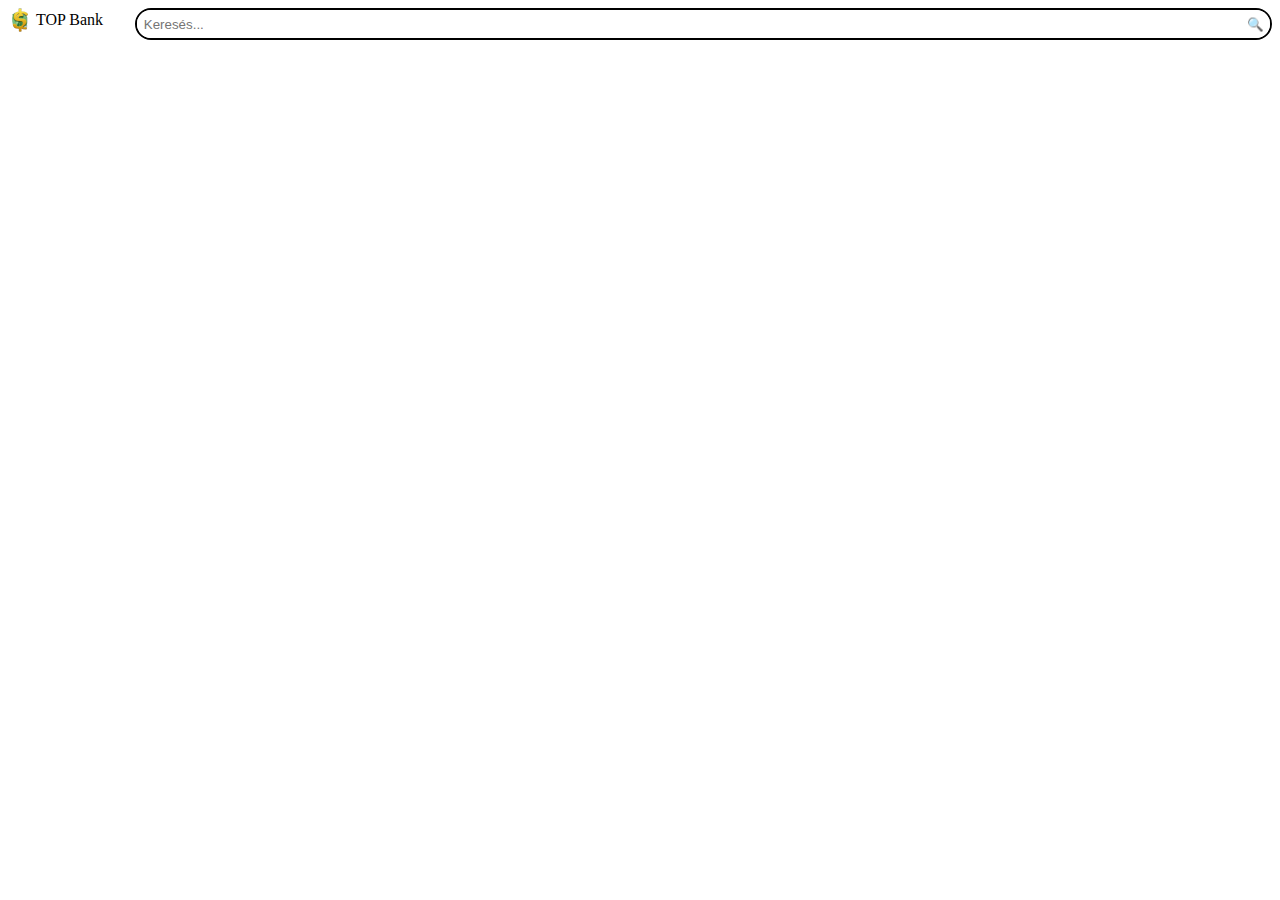
==== IKT/Web/TOP bank/index.html @ b33b0b7e "Keresés - input, button" ====
<!DOCTYPE html>
<html lang="hu">
<head>
    <meta charset="UTF-8">
    <meta name="viewport" content="width=device-width, initial-scale=1.0">
    <title>TOP bank</title>
    <link rel="stylesheet" href="style.css">
</head>
<body>
    <nav>
        <a href="index.html">
            <img id="logo" src="images/logo.png" alt="logo">
            <span>TOP Bank</span>
        </a>
        <div id="kereses">
            <input type="text" placeholder="Keresés...">
            <button>🔍</button>
        </div>
    </nav>
</body>
</html>
---- IKT/Web/TOP bank/style.css ----
img#logo {
    height: 1.5em;
    vertical-align: middle;
}

nav a {
    text-decoration: none;
    color: black;
}

nav a span {
    vertical-align: middle;
}

nav {
    display: flex;
    flex-wrap: wrap;
    gap: 2em;
}

div#kereses {
    flex-grow: 1;
    border: 2px solid black;
    border-radius: 20px;
    justify-content: space-between;
    display: flex;
}

#kereses button {
    background-color: white;
    border: none;
    border-radius: 20px;
    float: right;
}

#kereses input {
    border: none;
    outline: none;
    border-radius: 20px;
    padding: 0.5em;
}
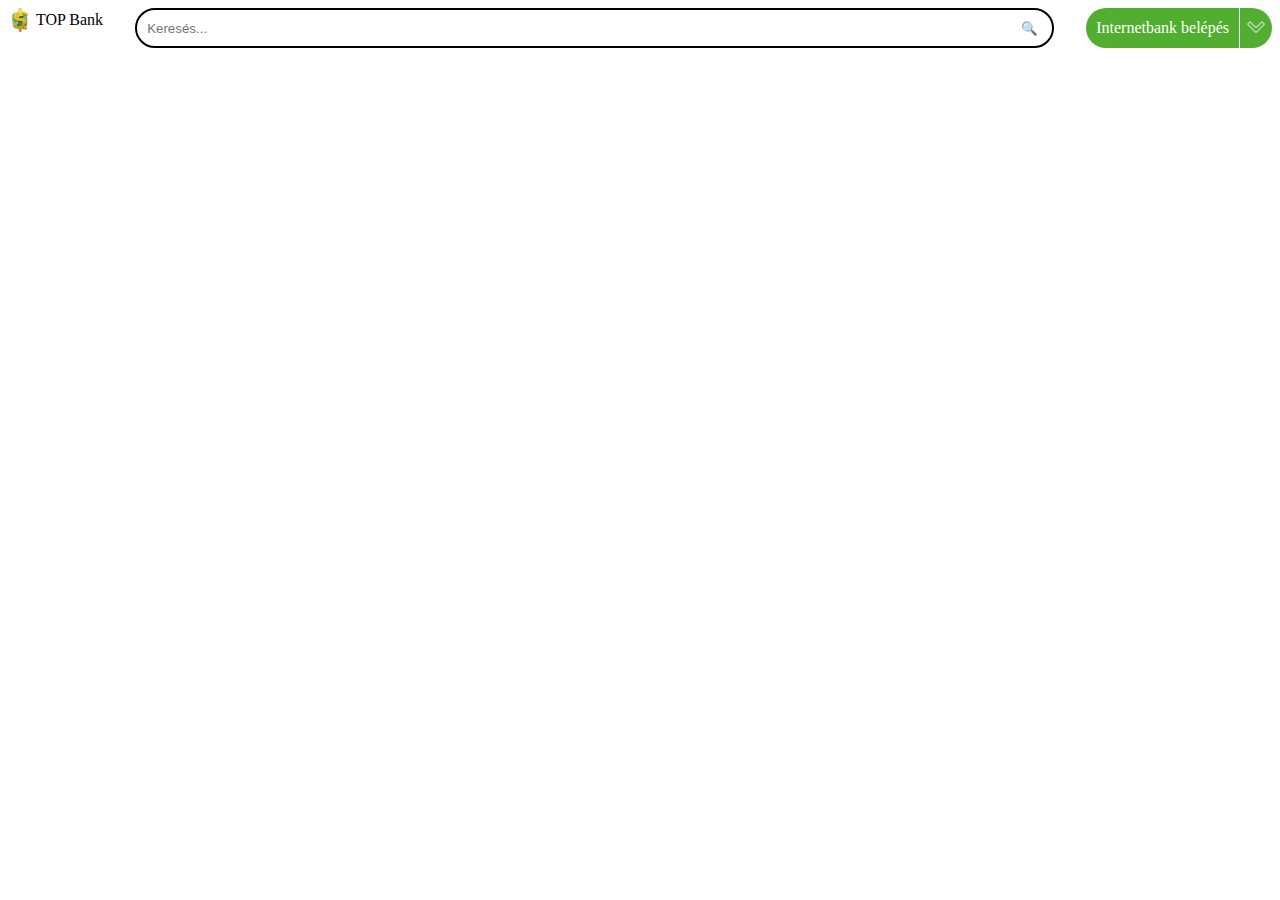
==== commit 51fe37dd: "TOP bank - div#belepes" ====
--- a/IKT/Web/TOP bank/index.html
+++ b/IKT/Web/TOP bank/index.html
@@ -16,6 +16,10 @@
             <input type="text" placeholder="Keresés...">
             <button>🔍</button>
         </div>
+        <div id="belepes">
+            <a href="belepes.html"><span>Internetbank belépés</span></a>
+            <button><img src="images/menu-icon.png" alt="menu-icon"></button>
+        </div>
     </nav>
 </body>
 </html>--- a/IKT/Web/TOP bank/style.css
+++ b/IKT/Web/TOP bank/style.css
@@ -1,3 +1,7 @@
+* {
+    box-sizing: border-box;
+}
+
 img#logo {
     height: 1.5em;
     vertical-align: middle;
@@ -24,6 +28,9 @@
     border-radius: 20px;
     justify-content: space-between;
     display: flex;
+    height: 40px;
+    box-sizing: border-box;
+    padding: 0.5em;
 }
 
 #kereses button {
@@ -36,6 +43,37 @@
 #kereses input {
     border: none;
     outline: none;
-    border-radius: 20px;
-    padding: 0.5em;
+    border-radius: 20px;   
+}
+
+div#belepes {
+    /* border: 2px solid red; */
+    height: 40px;
+    display: flex;
+    align-items: center;
+    gap: 1px;
+}
+
+#belepes a {
+    padding: 10px;
+    height: 40px;
+    box-sizing: border-box; /* a magasságba beleszámít a padding és a border is */
+    background-color: rgb(82, 174, 48);
+    display: flex;
+    align-items: center;
+    border-top-left-radius: 20px;
+    border-bottom-left-radius: 20px;
+    color: white;
+}
+
+#belepes button {
+    height: 40px;
+    border: none;
+    background-color: rgb(82, 174, 48);
+    border-top-right-radius: 20px;
+    border-bottom-right-radius: 20px;
+}
+
+#belepes img {
+    height: 20px;
 }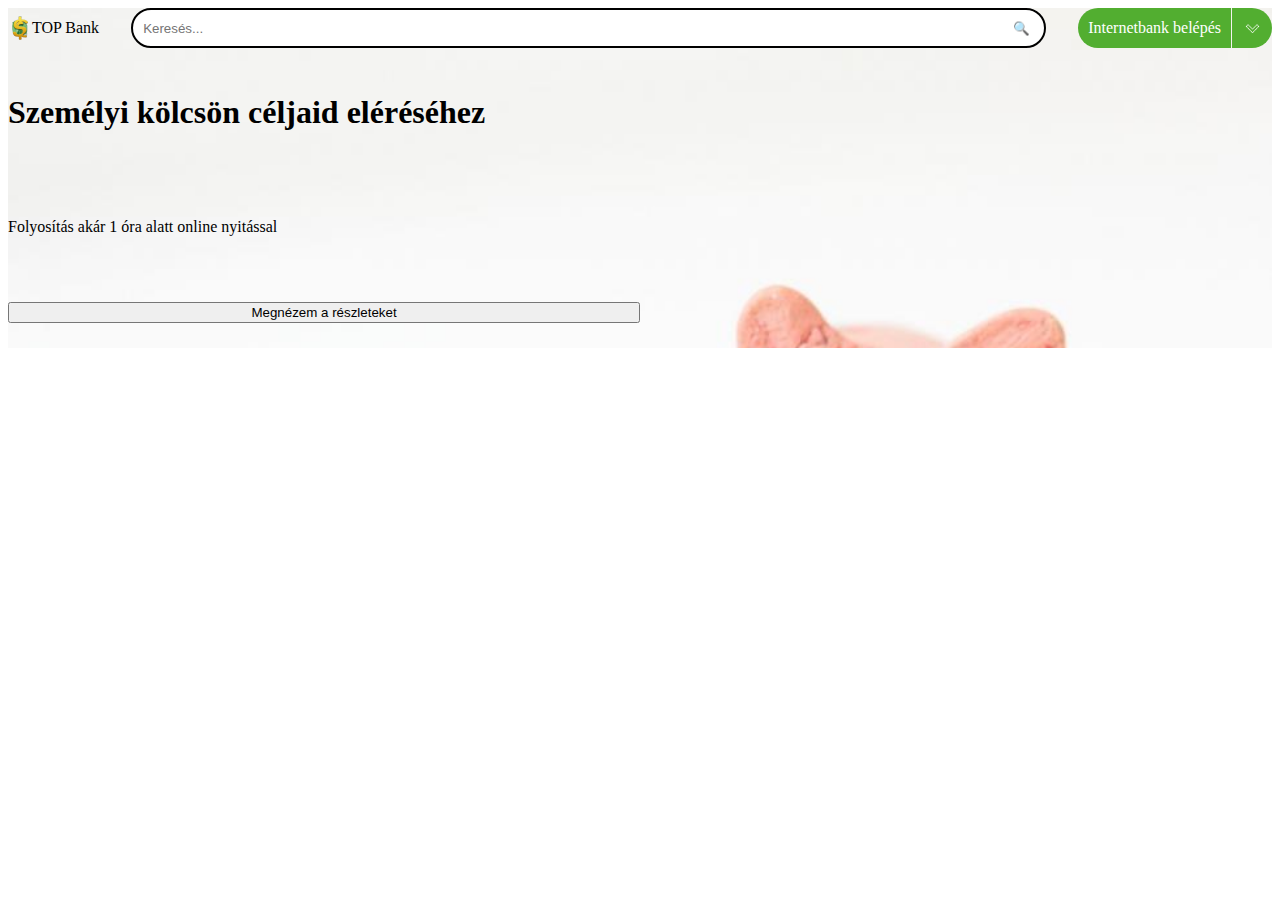
==== commit bb0c8e60: "header (flex-direction)" ====
--- a/IKT/Web/TOP bank/index.html
+++ b/IKT/Web/TOP bank/index.html
@@ -7,19 +7,26 @@
     <link rel="stylesheet" href="style.css">
 </head>
 <body>
-    <nav>
-        <a href="index.html">
-            <img id="logo" src="images/logo.png" alt="logo">
-            <span>TOP Bank</span>
-        </a>
-        <div id="kereses">
-            <input type="text" placeholder="Keresés...">
-            <button>🔍</button>
+    <header>
+        <nav>
+            <a href="index.html">
+                <img id="logo" src="images/logo.png" alt="logo">
+                <span>TOP Bank</span>
+            </a>
+            <div id="kereses">
+                <input type="text" placeholder="Keresés...">
+                <button>🔍</button>
+            </div>
+            <div id="belepes">
+                <a href="belepes.html"><span>Internetbank belépés</span></a>
+                <button><img src="images/menu-icon.png" alt="menu-icon"></button>
+            </div>
+        </nav>
+        <div>
+            <h1>Személyi kölcsön céljaid eléréséhez</h1>
+            <p>Folyosítás akár 1 óra alatt online nyitással</p>
+            <button>Megnézem a részleteket</button>
         </div>
-        <div id="belepes">
-            <a href="belepes.html"><span>Internetbank belépés</span></a>
-            <button><img src="images/menu-icon.png" alt="menu-icon"></button>
-        </div>
-    </nav>
+    </header>
 </body>
 </html>--- a/IKT/Web/TOP bank/style.css
+++ b/IKT/Web/TOP bank/style.css
@@ -10,6 +10,8 @@
 nav a {
     text-decoration: none;
     color: black;
+    display: flex;
+    align-items: center;
 }
 
 nav a span {
@@ -31,6 +33,7 @@
     height: 40px;
     box-sizing: border-box;
     padding: 0.5em;
+    background-color: white;
 }
 
 #kereses button {
@@ -68,12 +71,62 @@
 
 #belepes button {
     height: 40px;
+    width: 40px;
     border: none;
     background-color: rgb(82, 174, 48);
     border-top-right-radius: 20px;
     border-bottom-right-radius: 20px;
+    display: flex;
+    align-items: center;
+    justify-content: center;
+    position: relative;
 }
 
 #belepes img {
-    height: 20px;
+    height: 15px;
+    /* position: absolute;
+    top: 50%;
+    left: 50%;
+    transform: translate(-50%, -50%); */
+}
+
+/*
+    Formázzuk a keresést (div-et), aki rendelkezik
+    input gyerekkel, aki fókuszban van.
+*/
+div#kereses:has(input:focus) {
+    border-color: green;
+}
+
+#belepes button:hover img {
+    transform: rotateX(180deg);
+}
+
+#belepes button img {
+    transition: 0.5s;
+}
+
+#belepes button, #belepes a {
+    transition: 0.5s;
+}
+
+#belepes button:hover, #belepes a:hover {
+    background-color: rgb(0, 220, 0);
+    cursor: pointer;
+}
+
+/* ---------------------------- */
+
+header {
+    background-image: url(images/piggy-bank.jpg);
+    background-size: cover;
+}
+
+/* A header-ben lévő nav-ot közvetlen követő div elem */
+header nav+div {
+    height: 300px;
+    width: 50%;
+    display: flex;
+    flex-direction: column;
+    justify-content: space-around; /* függőleges MOST */
 }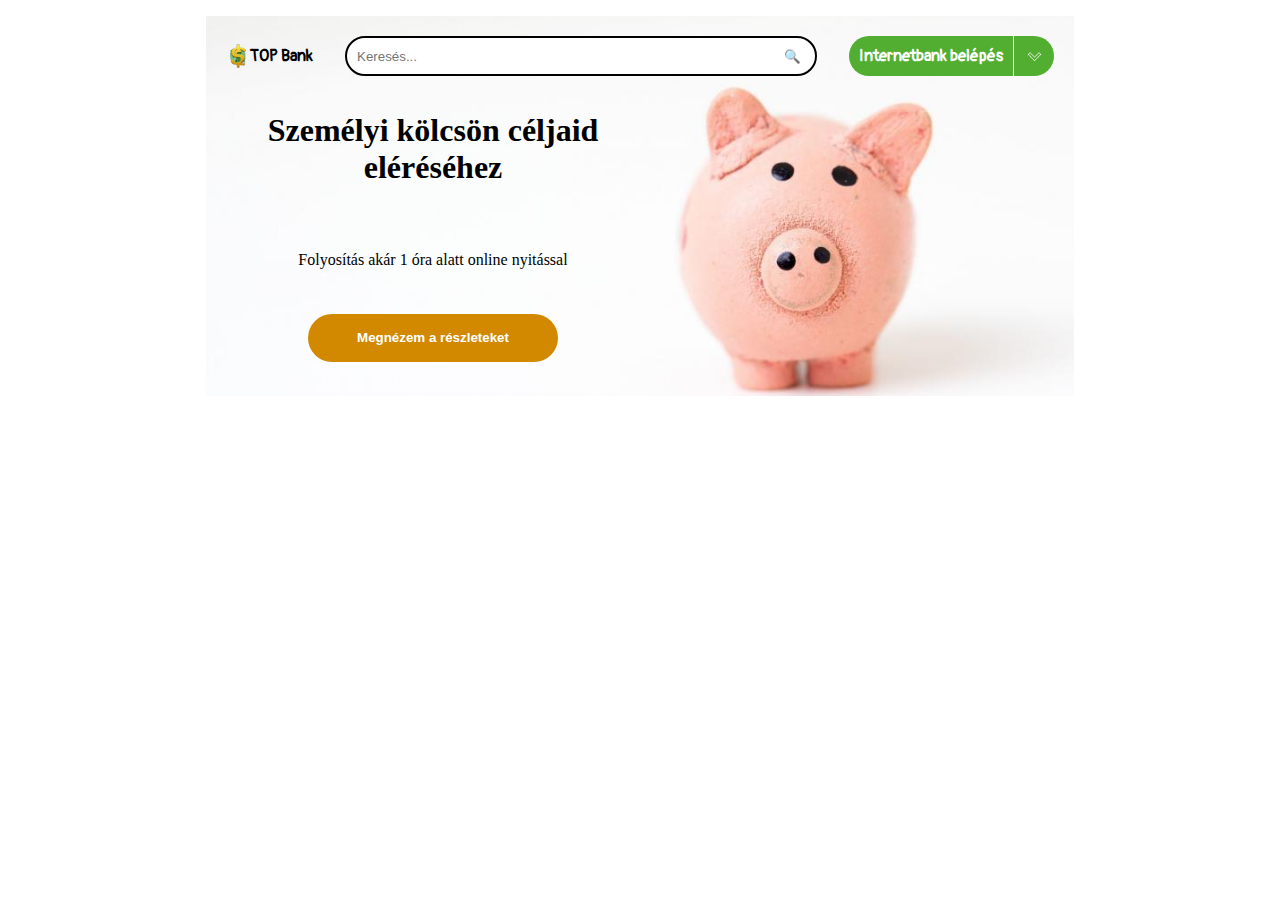
==== commit bbe59a4e: "google-font, animation" ====
--- a/IKT/Web/TOP bank/index.html
+++ b/IKT/Web/TOP bank/index.html
@@ -4,6 +4,9 @@
     <meta charset="UTF-8">
     <meta name="viewport" content="width=device-width, initial-scale=1.0">
     <title>TOP bank</title>
+    <link rel="preconnect" href="https://fonts.googleapis.com">
+    <link rel="preconnect" href="https://fonts.gstatic.com" crossorigin>
+    <link href="https://fonts.googleapis.com/css2?family=Pangolin&display=swap" rel="stylesheet">
     <link rel="stylesheet" href="style.css">
 </head>
 <body>
@@ -25,7 +28,7 @@
         <div>
             <h1>Személyi kölcsön céljaid eléréséhez</h1>
             <p>Folyosítás akár 1 óra alatt online nyitással</p>
-            <button>Megnézem a részleteket</button>
+            <button id="reszletek">Megnézem a részleteket</button>
         </div>
     </header>
 </body>
--- a/IKT/Web/TOP bank/style.css
+++ b/IKT/Web/TOP bank/style.css
@@ -1,5 +1,9 @@
 * {
     box-sizing: border-box;
+}
+
+body {
+    padding: 1em;
 }
 
 img#logo {
@@ -16,6 +20,8 @@
 
 nav a span {
     vertical-align: middle;
+    font-family: 'Pangolin';
+    font-weight: bold;
 }
 
 nav {
@@ -118,8 +124,15 @@
 /* ---------------------------- */
 
 header {
+    /* background-image: url(images/piggy-black.jfif); */
     background-image: url(images/piggy-bank.jpg);
+    /* background-size: 25%; */
+    /* background-size: 60%; */
     background-size: cover;
+    background-repeat: no-repeat;
+    /* !!!HF */
+    background-position: 0% 60%;
+    padding: 1.25em;
 }
 
 /* A header-ben lévő nav-ot közvetlen követő div elem */
@@ -129,4 +142,51 @@
     display: flex;
     flex-direction: column;
     justify-content: space-around; /* függőleges MOST */
+    text-align: center;
+    align-items: center; /* vízszintes MOST */
+}
+
+/* if(width >= 900) */
+@media (min-width: 900px) {
+    body {
+        width: 900px;
+        margin: auto;
+    }
+}
+
+@media (max-width: 450px) {
+    header {
+        background-image: none;
+    }
+
+    header nav+div {
+        width: 100%;
+    }
+}
+
+button#reszletek {
+    background-color: rgb(210, 137, 0);
+    border-radius: 25px;
+    color: white;
+    border: none;
+    padding: 1.25em;
+    width: 250px;
+    font-weight: bold;
+}
+
+button#reszletek:hover {
+    animation: nagyitas 1s infinite;
+    cursor: pointer;
+}
+
+@keyframes nagyitas {
+    0% {
+        transform: scale(100%);
+    }
+    50% {
+        transform: scale(110%);
+    }
+    100% {
+        transform: scale(100%);
+    }
 }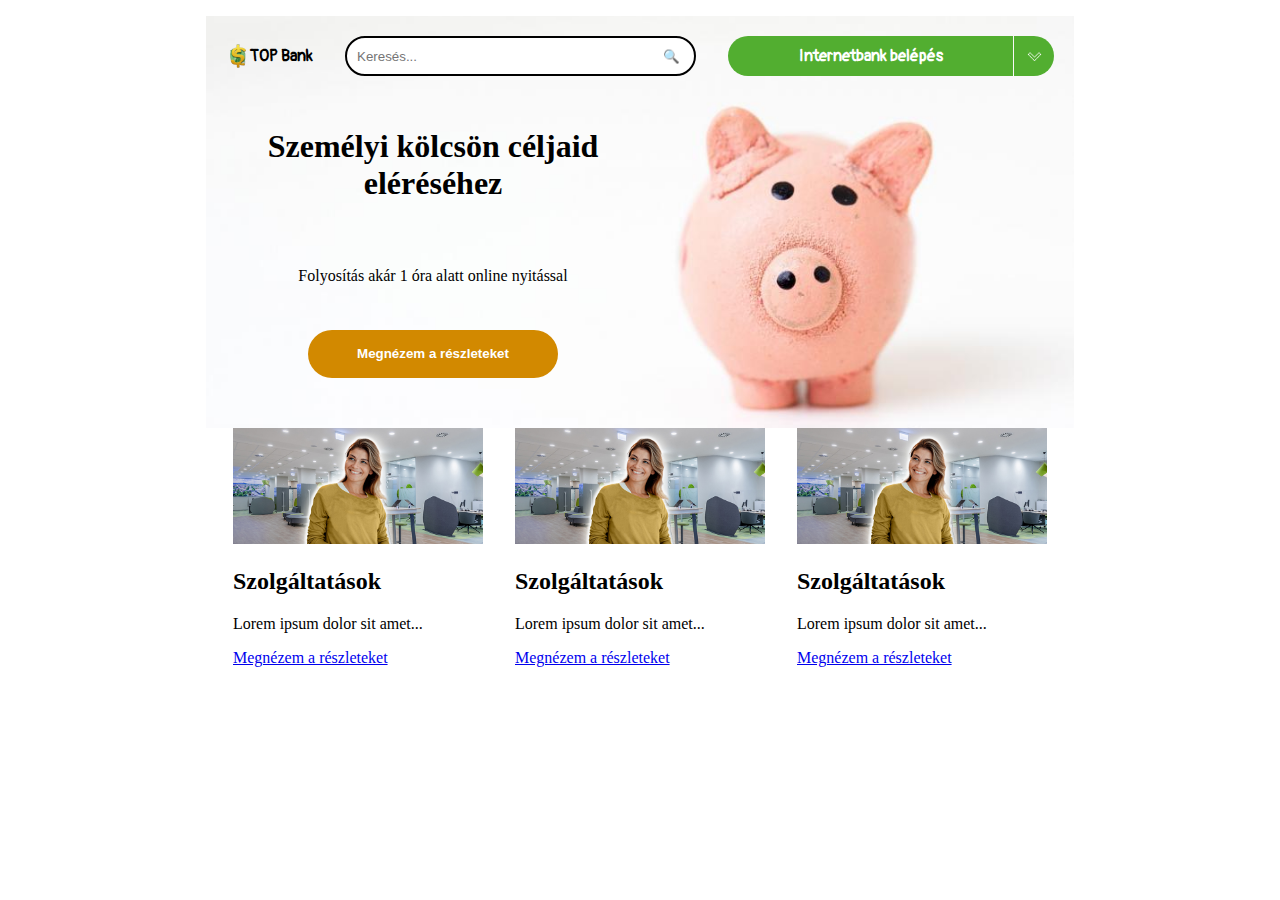
==== commit 5571afef: "TOP bank - div.card" ====
--- a/IKT/Web/TOP bank/index.html
+++ b/IKT/Web/TOP bank/index.html
@@ -31,5 +31,25 @@
             <button id="reszletek">Megnézem a részleteket</button>
         </div>
     </header>
+    <main>
+        <div class="card">
+            <img src="images/cards/premium.jpg" alt="Szolgáltatások">
+            <h2>Szolgáltatások</h2>
+            <p>Lorem ipsum dolor sit amet...</p>
+            <a href="https://www.otpbank.hu">Megnézem a részleteket</a>
+        </div>
+        <div class="card">
+            <img src="images/cards/premium.jpg" alt="Szolgáltatások">
+            <h2>Szolgáltatások</h2>
+            <p>Lorem ipsum dolor sit amet...</p>
+            <a href="https://www.otpbank.hu">Megnézem a részleteket</a>
+        </div>
+        <div class="card">
+            <img src="images/cards/premium.jpg" alt="Szolgáltatások">
+            <h2>Szolgáltatások</h2>
+            <p>Lorem ipsum dolor sit amet...</p>
+            <a href="https://www.otpbank.hu">Megnézem a részleteket</a>
+        </div>
+    </main>
 </body>
 </html>--- a/IKT/Web/TOP bank/style.css
+++ b/IKT/Web/TOP bank/style.css
@@ -56,6 +56,7 @@
 }
 
 div#belepes {
+    flex-grow: 1;
     /* border: 2px solid red; */
     height: 40px;
     display: flex;
@@ -64,6 +65,9 @@
 }
 
 #belepes a {
+    flex-grow: 1;
+    justify-content: center;
+    /* text-align: center; */
     padding: 10px;
     height: 40px;
     box-sizing: border-box; /* a magasságba beleszámít a padding és a border is */
@@ -117,7 +121,7 @@
 }
 
 #belepes button:hover, #belepes a:hover {
-    background-color: rgb(0, 220, 0);
+    background-color: rgb(0, 190, 0);
     cursor: pointer;
 }
 
@@ -137,6 +141,11 @@
 
 /* A header-ben lévő nav-ot közvetlen követő div elem */
 header nav+div {
+    margin: 1em 0 1em 0; /* fent jobbra lent balra => shorthand syntax*/
+    /* margin-top: 2em;
+    margin-right: 0;
+    margin-bottom: 1em;
+    margin-left: 0; */
     height: 300px;
     width: 50%;
     display: flex;
@@ -154,13 +163,14 @@
     }
 }
 
-@media (max-width: 450px) {
+@media (max-width: 670px) {
     header {
         background-image: none;
     }
 
     header nav+div {
         width: 100%;
+        margin: 0;
     }
 }
 
@@ -189,4 +199,21 @@
     100% {
         transform: scale(100%);
     }
-}+}
+
+main .card img {
+    width: 100%;
+}
+
+main {
+    display: flex;
+    gap: 2em;
+    flex-wrap: wrap;
+    justify-content: center;
+}
+
+main .card {
+    height: fit-content; /* 100% */
+    width: 250px;
+    /* background-color: red; */
+}
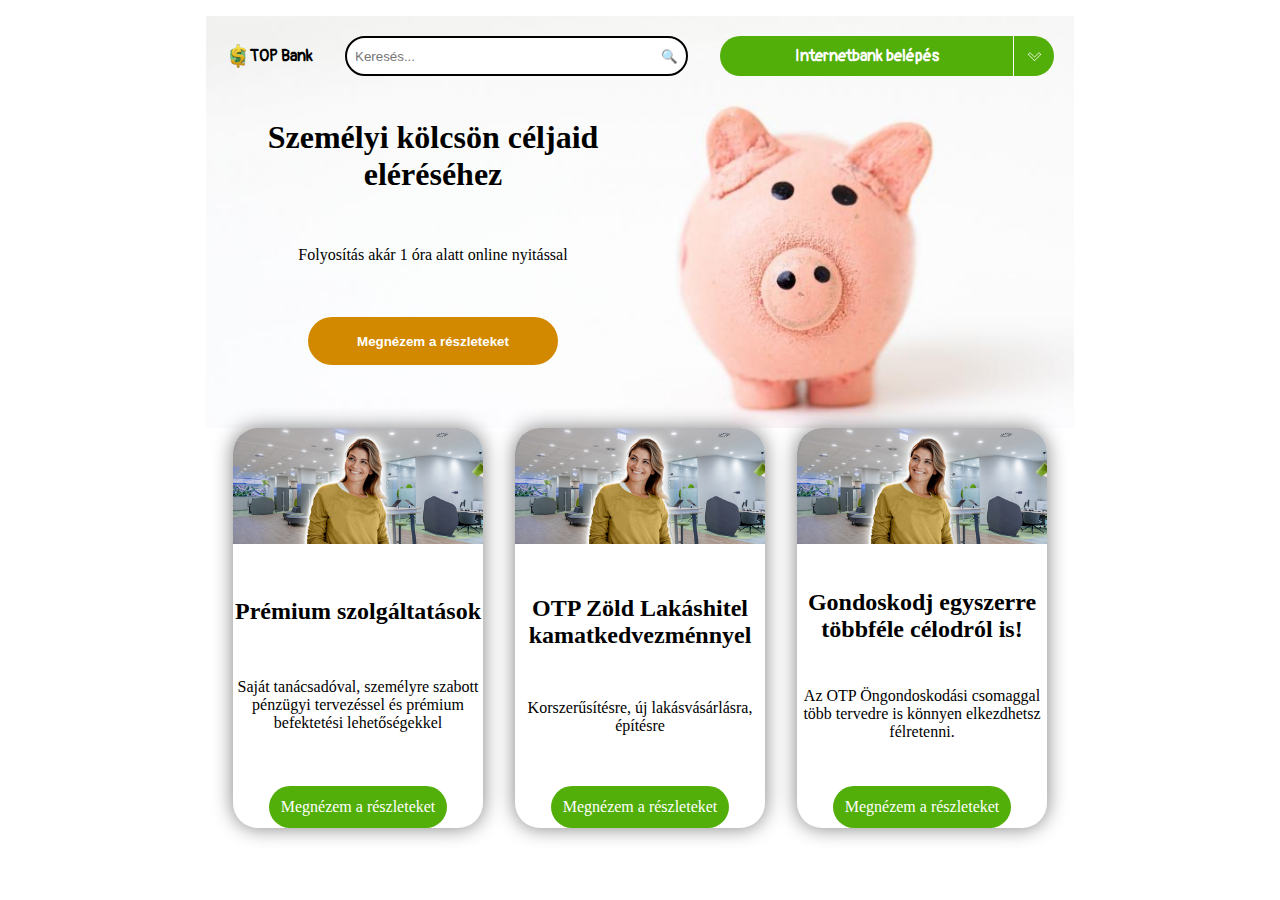
==== commit 1bbb83cd: "cards" ====
--- a/IKT/Web/TOP bank/index.html
+++ b/IKT/Web/TOP bank/index.html
@@ -34,20 +34,20 @@
     <main>
         <div class="card">
             <img src="images/cards/premium.jpg" alt="Szolgáltatások">
-            <h2>Szolgáltatások</h2>
-            <p>Lorem ipsum dolor sit amet...</p>
+            <h2>Prémium szolgáltatások</h2>
+            <p>Saját tanácsadóval, személyre szabott pénzügyi tervezéssel és prémium befektetési lehetőségekkel</p>
             <a href="https://www.otpbank.hu">Megnézem a részleteket</a>
         </div>
         <div class="card">
             <img src="images/cards/premium.jpg" alt="Szolgáltatások">
-            <h2>Szolgáltatások</h2>
-            <p>Lorem ipsum dolor sit amet...</p>
+            <h2>OTP Zöld Lakáshitel kamatkedvezménnyel</h2>
+            <p>Korszerűsítésre, új lakásvásárlásra, építésre</p>
             <a href="https://www.otpbank.hu">Megnézem a részleteket</a>
         </div>
         <div class="card">
             <img src="images/cards/premium.jpg" alt="Szolgáltatások">
-            <h2>Szolgáltatások</h2>
-            <p>Lorem ipsum dolor sit amet...</p>
+            <h2>Gondoskodj egyszerre többféle célodról is!</h2>
+            <p>Az OTP Öngondoskodási csomaggal több tervedre is könnyen elkezdhetsz félretenni.</p>
             <a href="https://www.otpbank.hu">Megnézem a részleteket</a>
         </div>
     </main>
--- a/IKT/Web/TOP bank/style.css
+++ b/IKT/Web/TOP bank/style.css
@@ -1,5 +1,8 @@
 * {
     box-sizing: border-box;
+    margin: 0;
+    padding: 0;
+    --gombszin: rgb(82, 174, 8);
 }
 
 body {
@@ -71,7 +74,7 @@
     padding: 10px;
     height: 40px;
     box-sizing: border-box; /* a magasságba beleszámít a padding és a border is */
-    background-color: rgb(82, 174, 48);
+    background-color: var(--gombszin);
     display: flex;
     align-items: center;
     border-top-left-radius: 20px;
@@ -83,7 +86,7 @@
     height: 40px;
     width: 40px;
     border: none;
-    background-color: rgb(82, 174, 48);
+    background-color: var(--gombszin);
     border-top-right-radius: 20px;
     border-bottom-right-radius: 20px;
     display: flex;
@@ -203,6 +206,10 @@
 
 main .card img {
     width: 100%;
+    /* bf jf ja ba */
+    /* border-radius: 25px 25px 0 0;  */
+    border-top-left-radius: 25px;
+    border-top-right-radius: 25px;
 }
 
 main {
@@ -213,7 +220,24 @@
 }
 
 main .card {
-    height: fit-content; /* 100% */
+    height: 400px; /* fit-content 100% */
     width: 250px;
     /* background-color: red; */
-}
+    text-align: center;
+    box-shadow: 0px 0px 20px gray;
+    border-radius: 25px;
+    display: flex;
+    flex-direction: column;
+    justify-content: space-between;
+    align-items: center;
+}
+
+
+
+main .card a {
+    text-decoration: none;
+    color: white;
+    background-color: var(--gombszin);
+    padding: 0.75em;
+    border-radius: 25px;
+}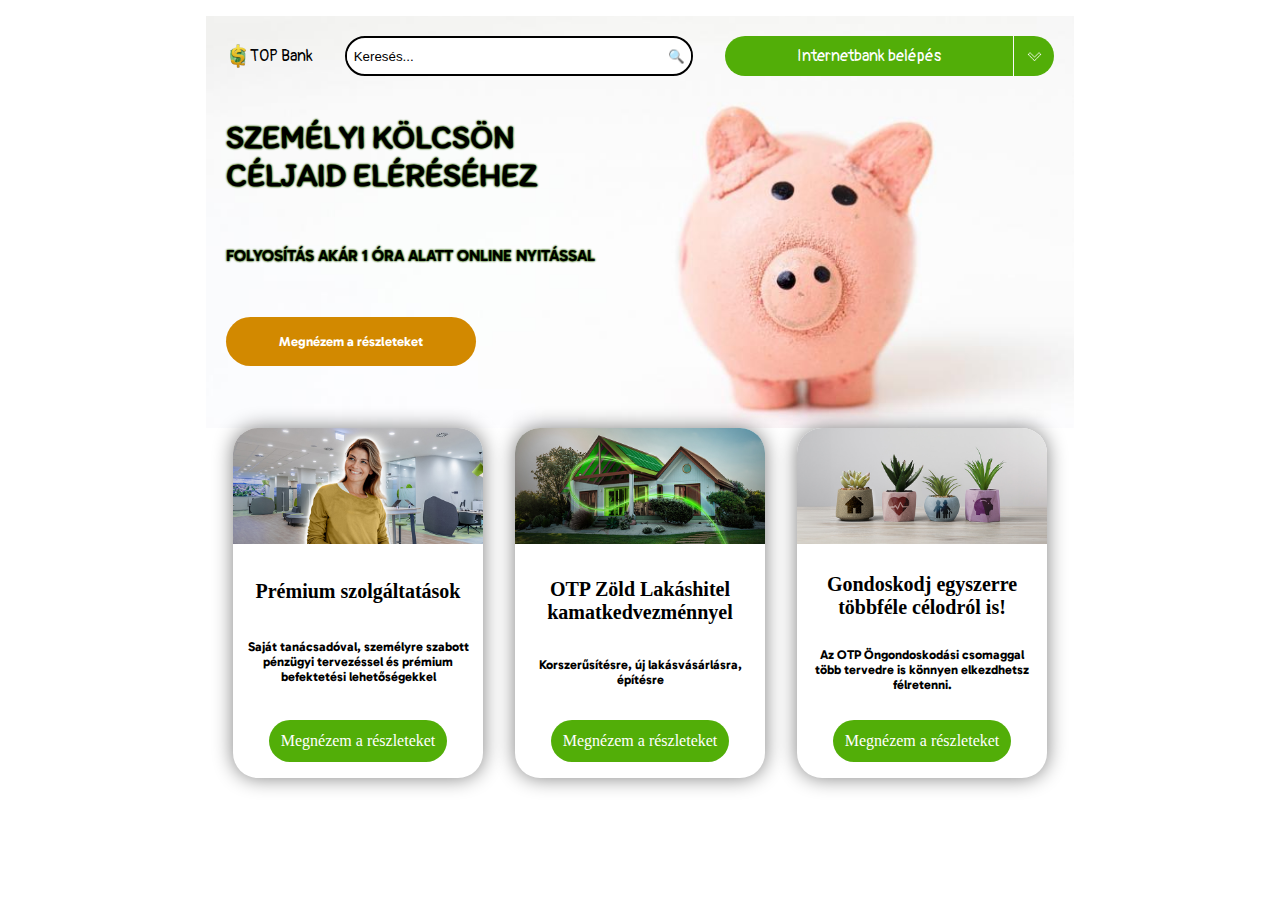
==== commit 32670c73: "TOP bank (kesz)" ====
--- a/IKT/Web/TOP bank/index.html
+++ b/IKT/Web/TOP bank/index.html
@@ -4,6 +4,7 @@
     <meta charset="UTF-8">
     <meta name="viewport" content="width=device-width, initial-scale=1.0">
     <title>TOP bank</title>
+    <link rel="shortcut icon" href="images/logo.png">
     <link rel="preconnect" href="https://fonts.googleapis.com">
     <link rel="preconnect" href="https://fonts.gstatic.com" crossorigin>
     <link href="https://fonts.googleapis.com/css2?family=Pangolin&display=swap" rel="stylesheet">
@@ -26,7 +27,7 @@
             </div>
         </nav>
         <div>
-            <h1>Személyi kölcsön céljaid eléréséhez</h1>
+            <h1>Személyi kölcsön<br>céljaid eléréséhez</h1>
             <p>Folyosítás akár 1 óra alatt online nyitással</p>
             <button id="reszletek">Megnézem a részleteket</button>
         </div>
@@ -39,13 +40,13 @@
             <a href="https://www.otpbank.hu">Megnézem a részleteket</a>
         </div>
         <div class="card">
-            <img src="images/cards/premium.jpg" alt="Szolgáltatások">
+            <img src="images/cards/zold.jpg" alt="Szolgáltatások">
             <h2>OTP Zöld Lakáshitel kamatkedvezménnyel</h2>
             <p>Korszerűsítésre, új lakásvásárlásra, építésre</p>
             <a href="https://www.otpbank.hu">Megnézem a részleteket</a>
         </div>
         <div class="card">
-            <img src="images/cards/premium.jpg" alt="Szolgáltatások">
+            <img src="images/cards/virag.jpg" alt="Szolgáltatások">
             <h2>Gondoskodj egyszerre többféle célodról is!</h2>
             <p>Az OTP Öngondoskodási csomaggal több tervedre is könnyen elkezdhetsz félretenni.</p>
             <a href="https://www.otpbank.hu">Megnézem a részleteket</a>
--- a/IKT/Web/TOP bank/style.css
+++ b/IKT/Web/TOP bank/style.css
@@ -24,7 +24,7 @@
 nav a span {
     vertical-align: middle;
     font-family: 'Pangolin';
-    font-weight: bold;
+    /* font-weight: bold; */
 }
 
 nav {
@@ -38,10 +38,10 @@
     border: 2px solid black;
     border-radius: 20px;
     justify-content: space-between;
+    align-items: center;
     display: flex;
     height: 40px;
     box-sizing: border-box;
-    padding: 0.5em;
     background-color: white;
 }
 
@@ -50,12 +50,26 @@
     border: none;
     border-radius: 20px;
     float: right;
+    padding: 0.5em;
 }
 
 #kereses input {
+    /* background-color: red; */
+    flex-grow: 1;
+    padding: 0.5em;
     border: none;
     outline: none;
-    border-radius: 20px;   
+    border-radius: 20px;
+    /* width: 100%; */
+}
+
+#kereses input::placeholder {
+    color: black;
+}
+
+/* Amikor az input elem fókuszba kerül, a placeholderjét formázzuk így: */
+#kereses input:focus::placeholder {
+    color: gray;
 }
 
 div#belepes {
@@ -119,11 +133,11 @@
     transition: 0.5s;
 }
 
-#belepes button, #belepes a {
+#belepes button, #belepes a, main .card a {
     transition: 0.5s;
 }
 
-#belepes button:hover, #belepes a:hover {
+#belepes button:hover, #belepes a:hover, main .card a:hover {
     background-color: rgb(0, 190, 0);
     cursor: pointer;
 }
@@ -143,7 +157,8 @@
 }
 
 /* A header-ben lévő nav-ot közvetlen követő div elem */
-header nav+div {
+/* header nav+div */
+header>div {
     margin: 1em 0 1em 0; /* fent jobbra lent balra => shorthand syntax*/
     /* margin-top: 2em;
     margin-right: 0;
@@ -154,8 +169,8 @@
     display: flex;
     flex-direction: column;
     justify-content: space-around; /* függőleges MOST */
-    text-align: center;
-    align-items: center; /* vízszintes MOST */
+    /* text-align: left; */
+    align-items: start; /* vízszintes MOST */
 }
 
 /* if(width >= 900) */
@@ -173,7 +188,8 @@
 
     header nav+div {
         width: 100%;
-        margin: 0;
+        text-align: center;
+        align-items: center;
     }
 }
 
@@ -194,13 +210,13 @@
 
 @keyframes nagyitas {
     0% {
-        transform: scale(100%);
+        transform: scale(1);
     }
     50% {
-        transform: scale(110%);
+        transform: scale(1.1);
     }
     100% {
-        transform: scale(100%);
+        transform: scale(1);
     }
 }
 
@@ -220,7 +236,7 @@
 }
 
 main .card {
-    height: 400px; /* fit-content 100% */
+    height: 350px; /* fit-content 100% */
     width: 250px;
     /* background-color: red; */
     text-align: center;
@@ -230,9 +246,20 @@
     flex-direction: column;
     justify-content: space-between;
     align-items: center;
-}
-
-
+    padding-bottom: 1em;
+}
+
+main .card h2 {
+    font-size: 1.25em;
+}
+
+main .card p {
+    font-size: 0.8em;
+}
+
+main .card *:not(img) {
+    margin: 0 1em;
+}
 
 main .card a {
     text-decoration: none;
@@ -240,4 +267,31 @@
     background-color: var(--gombszin);
     padding: 0.75em;
     border-radius: 25px;
-}+}
+
+@font-face {
+    font-family: Itim;
+    src: url("fonts/Itim/Itim-Regular.ttf");
+}
+
+@font-face {
+    font-family: Gabarito;
+    src: url("fonts/Gabarito/Gabarito-VariableFont_wght.ttf");
+}
+
+nav + div {
+    font-family: Itim;
+    text-transform: uppercase;
+    /* font-size: 1.25em; */
+    text-shadow: 0 0 2px var(--gombszin), 0 0 2px black;
+}
+
+nav + div button {
+    font-family: Gabarito;
+}
+
+p {
+    font-family: Gabarito;
+    font-weight: bold;
+}
+
